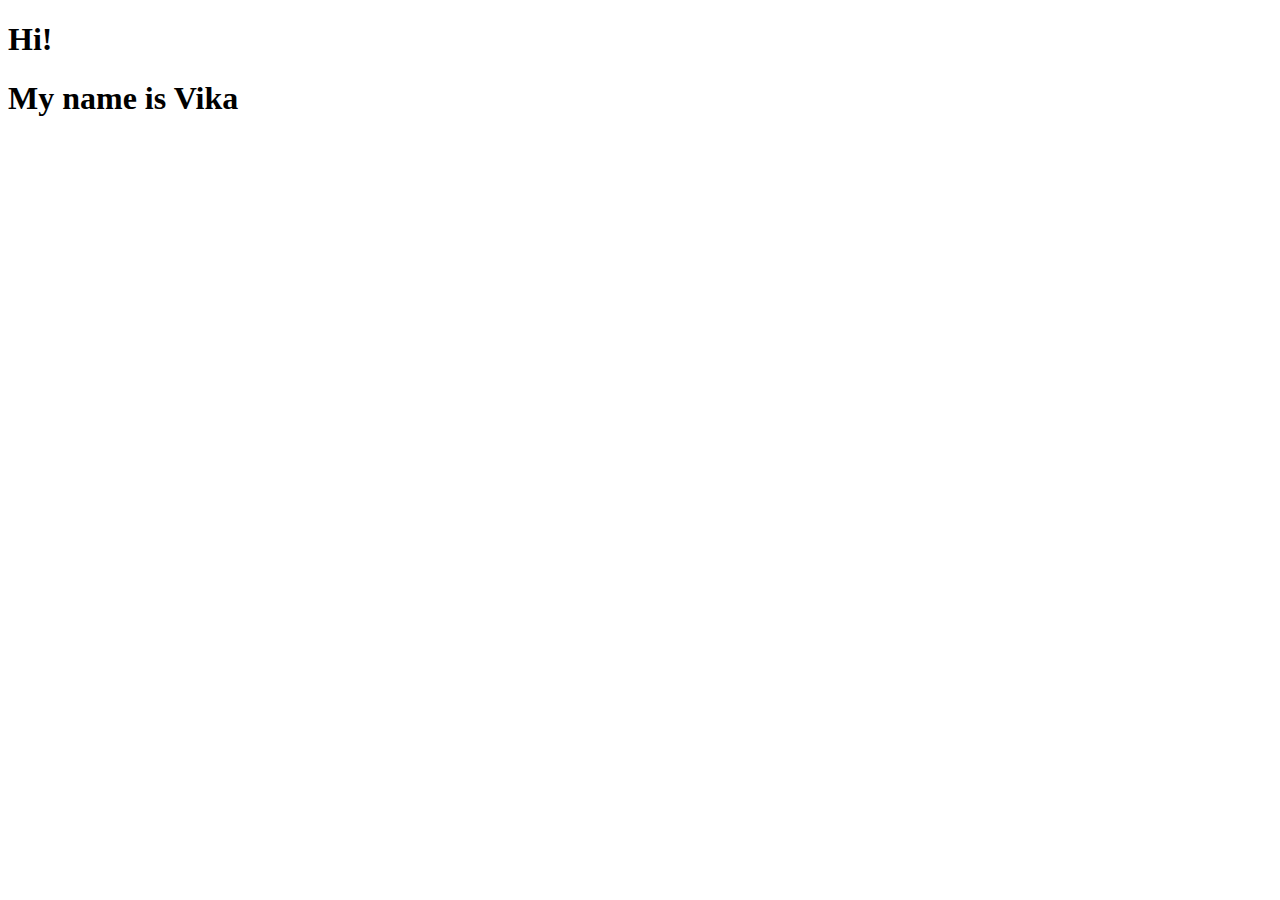
==== lab1/index.html @ 90a986bf "asza" ====
<!DOCTYPE html>
<html lang="en">

<head>
    <meta charset="UTF-8">
    <meta name="viewport" content="width=device-width, initial-scale=1.0">
    <title>coffee shop</title>
</head>

<body>
    <header>
        <h1>Hi!</h1>
        <h1>My name is Vika</h1>
    </header>
</body>

</html>
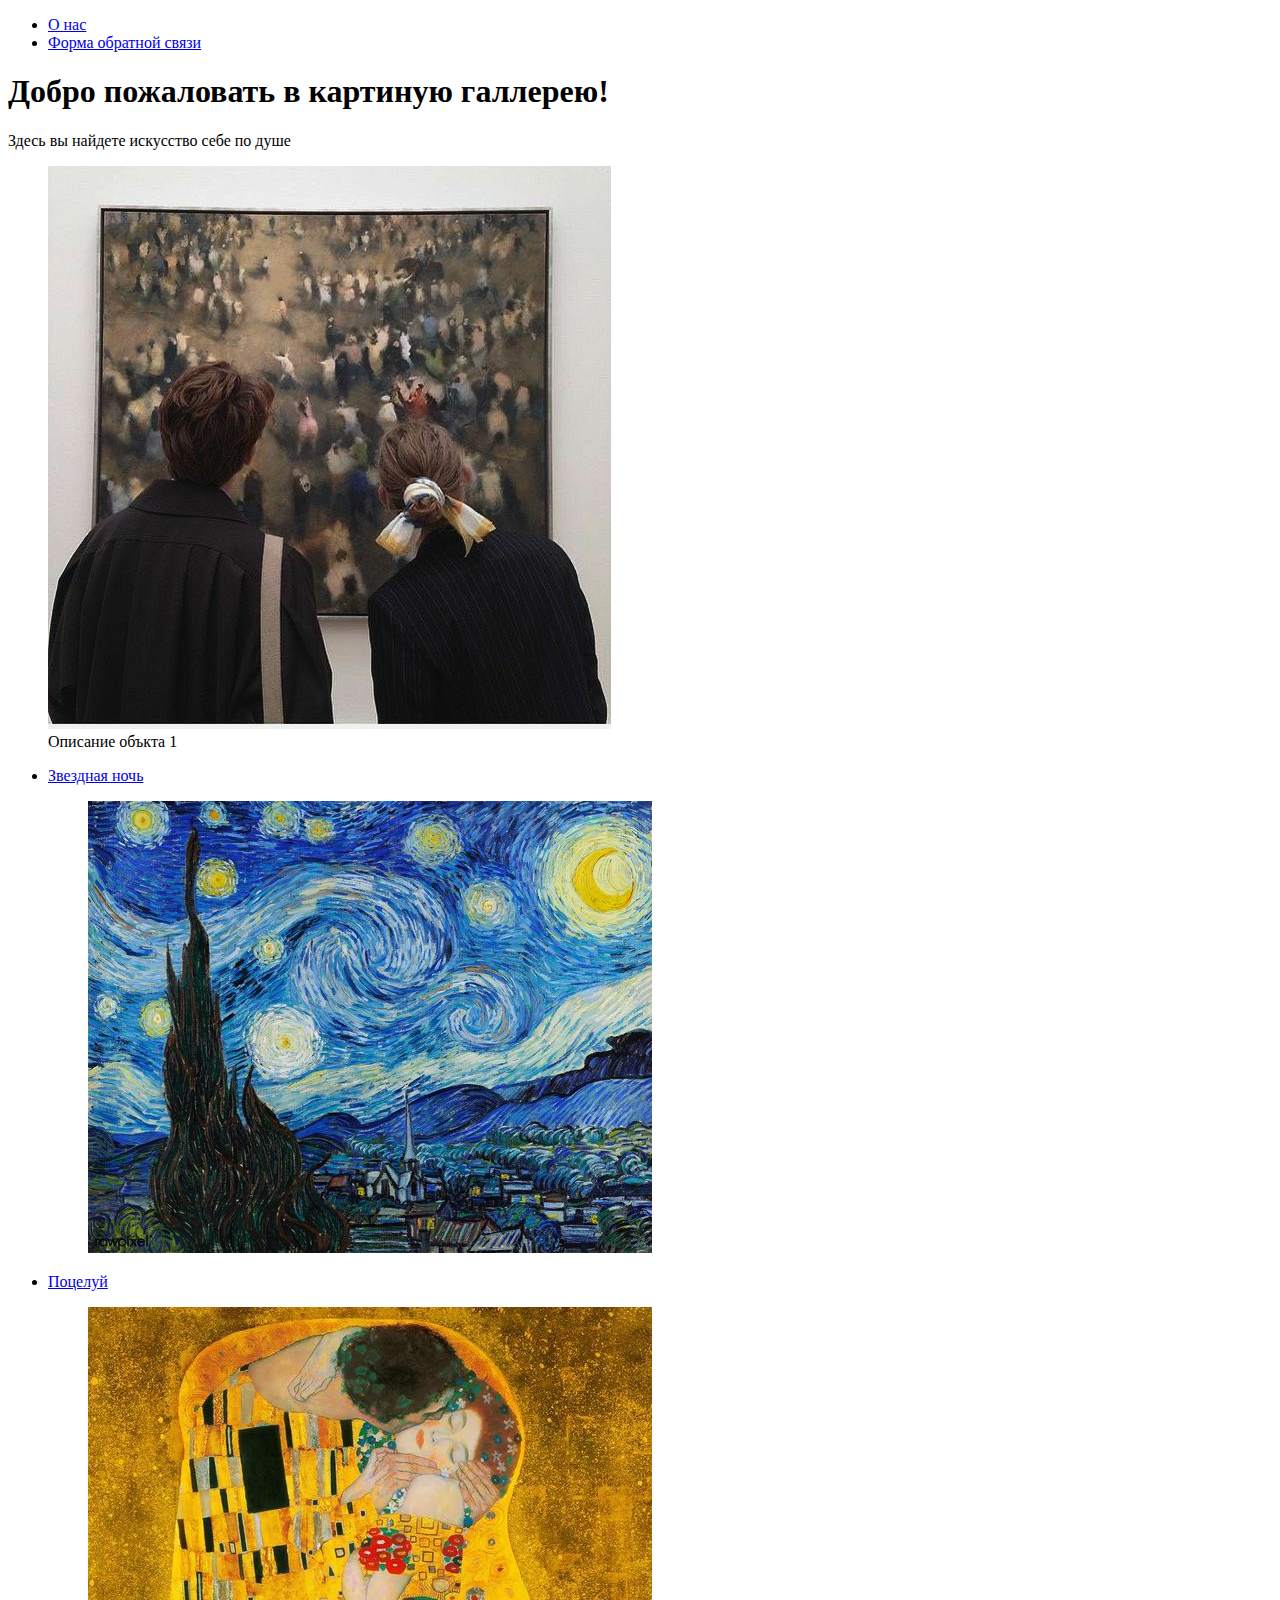
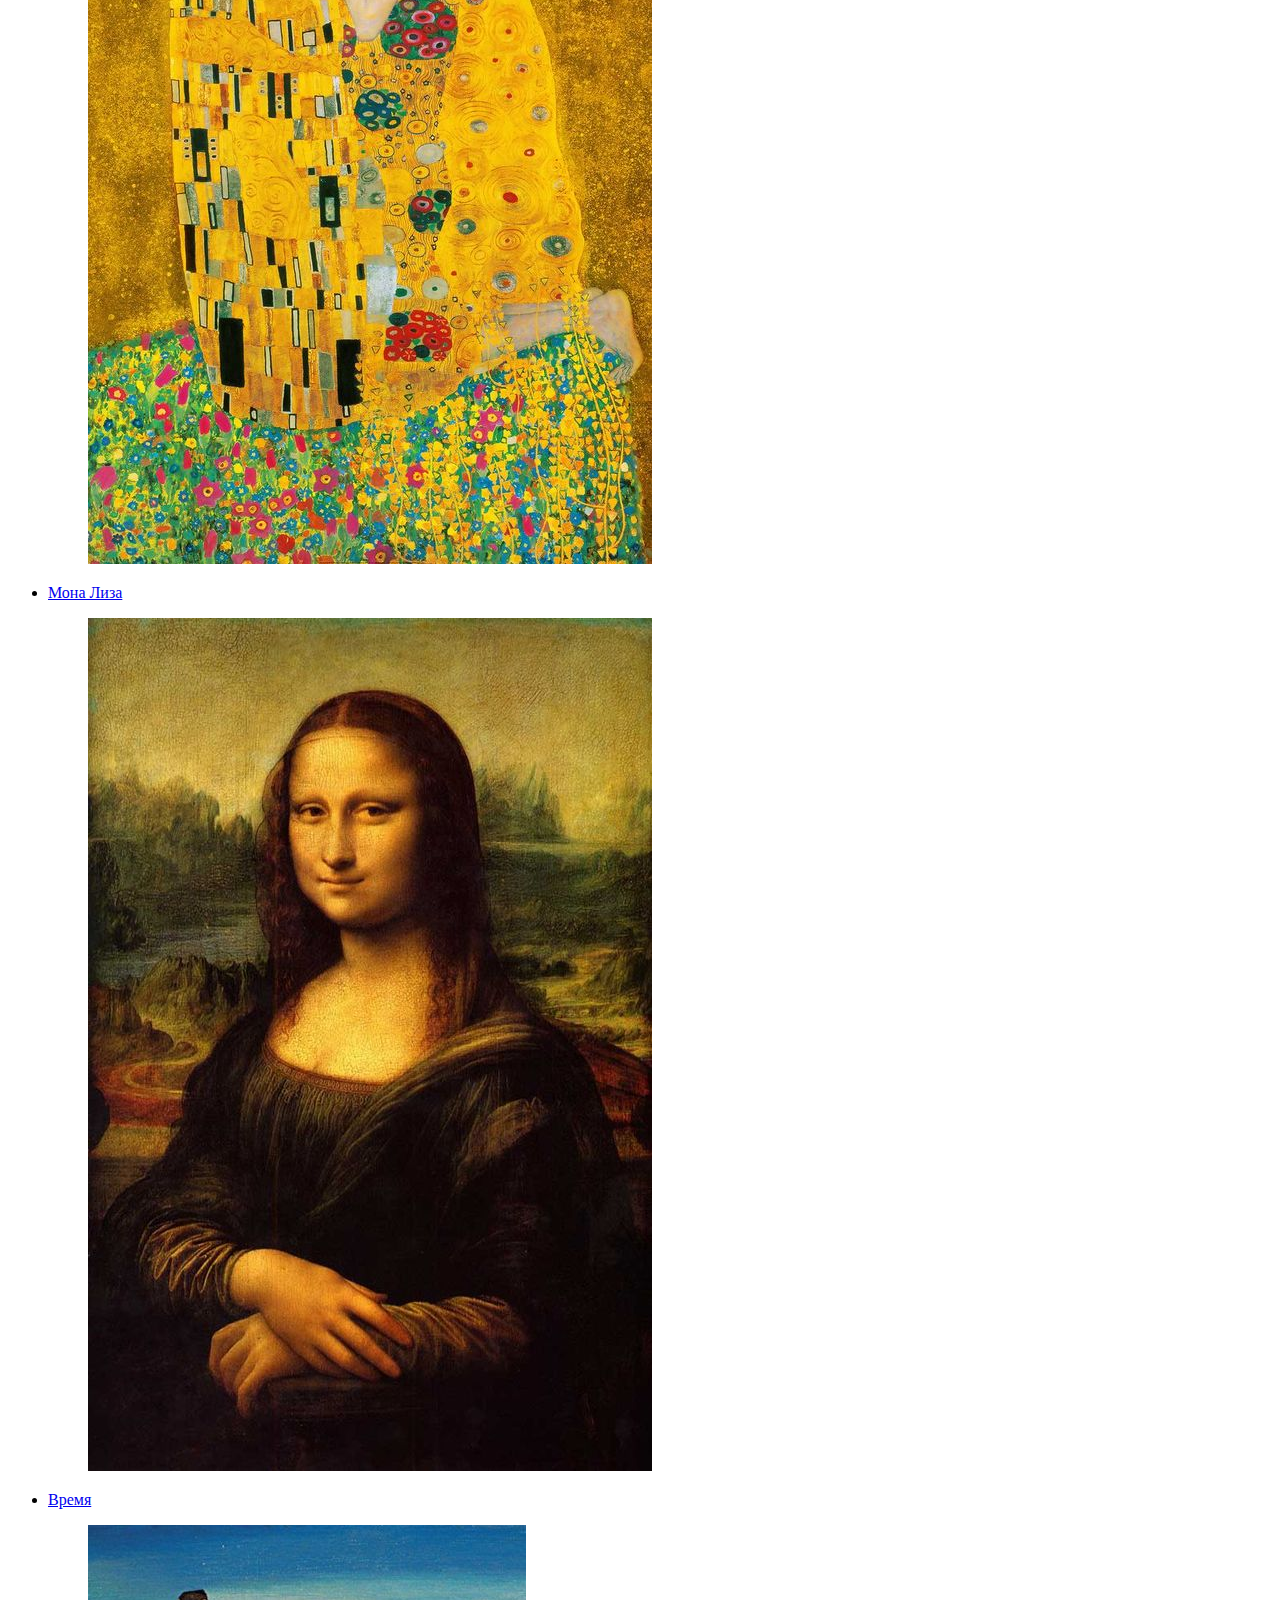
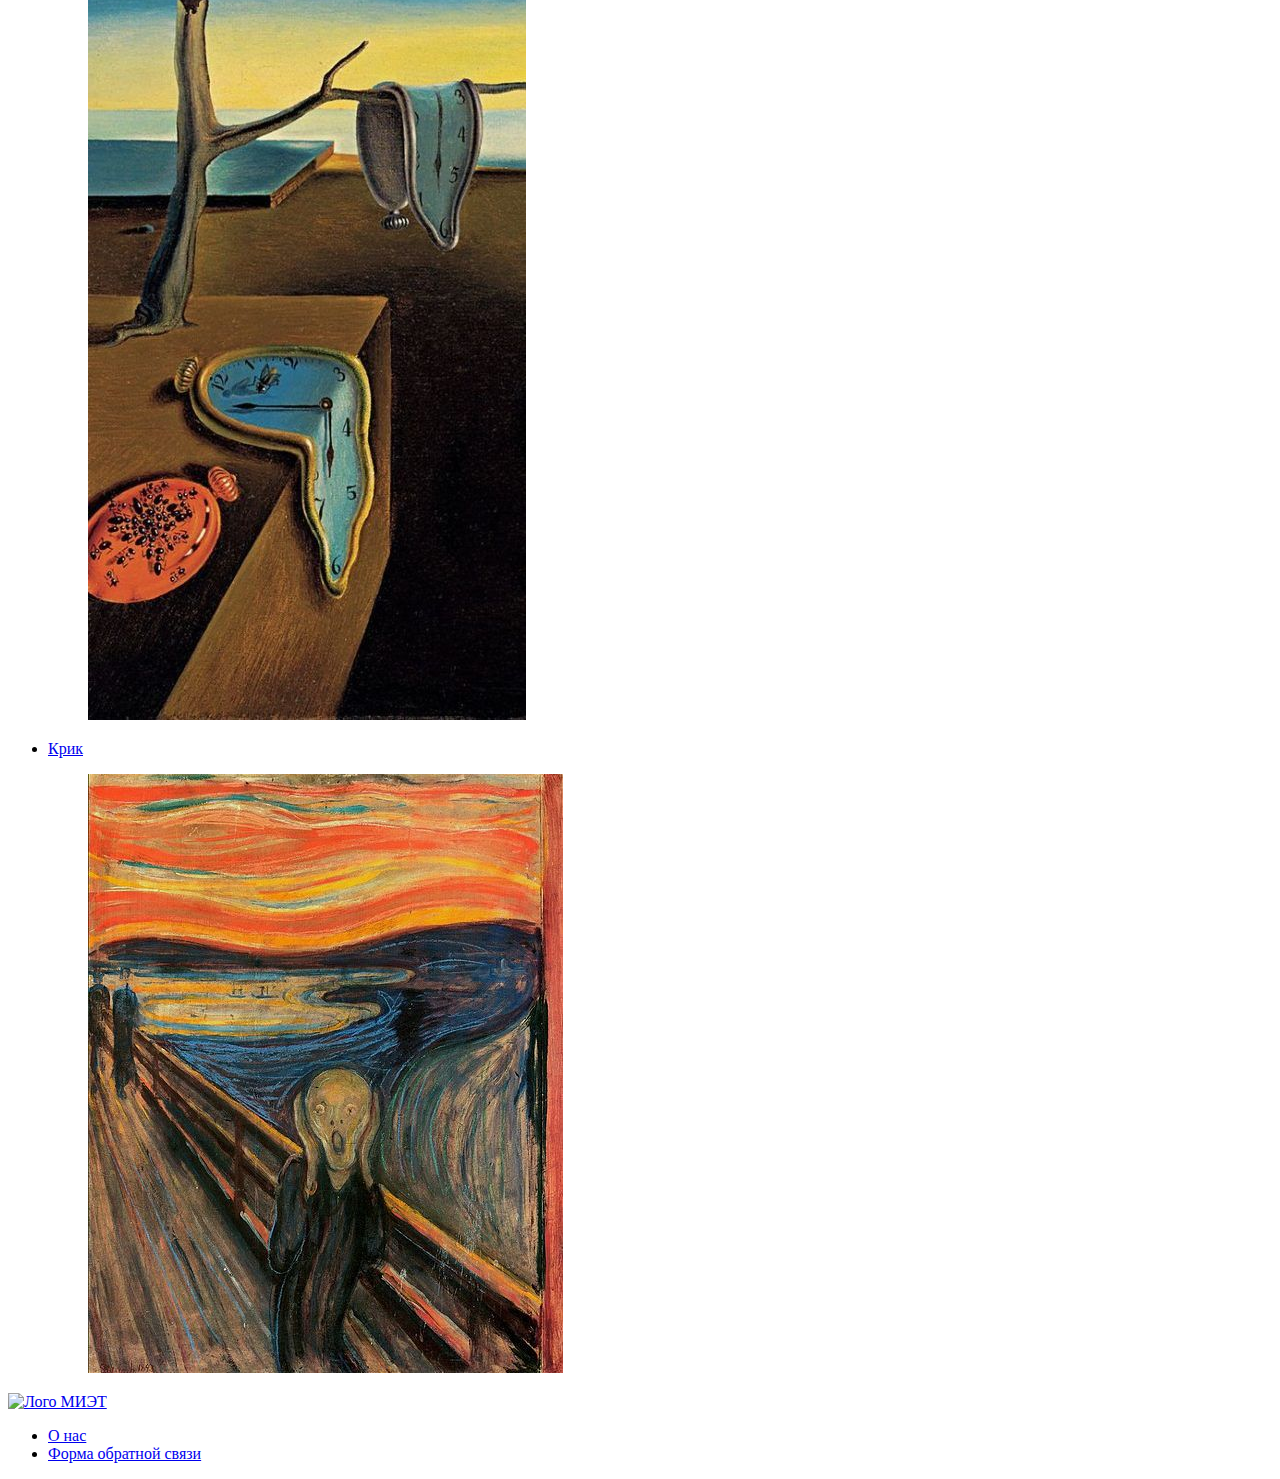
==== commit db67cf80: "sdelala" ====
--- a/lab1/index.html
+++ b/lab1/index.html
@@ -1,16 +1,59 @@
 <!DOCTYPE html>
-<html lang="en">
-
+<html lang="ru">
 <head>
     <meta charset="UTF-8">
     <meta name="viewport" content="width=device-width, initial-scale=1.0">
-    <title>coffee shop</title>
+    <title>gallery</title>
+<link rel="stylesheet" href="styles.css" />
 </head>
 
 <body>
     <header>
-        <h1>Hi!</h1>
-        <h1>My name is Vika</h1>
+<a href="index.html"
+<img src="logo.png" alt="Логотип сайта"/>
+    </a>
+<nav>
+    <ul>
+        <li><a href="about.html">О нас</a></li>
+        <li><a href="form.html">Форма обратной связи</a></li>
+        </ul>
+</nav>
+    </header>
+    <main>
+        <h1>Добро пожаловать в картиную галлерею!</h1>
+        <p>Здесь вы найдете искусство себе по душе</p>
+        <figure>
+            <img src="g.jpg" alt="Объект 1"/>
+            <figcaption>Описание объкта 1</figcaption>
+        </figure>
+        <nav>
+            <ul>
+                <li>
+                    <a href="pic1.html">Звездная ночь</a>
+                </li>
+                <figure><img src="1.jpg" alt="Объект 2"/></figure>
+                <li><a href="pic2.html">Поцелуй</a></li>
+                <figure><img src="2.jpg" alt="Объект 3"/></figure>
+                <li><a href="pic3.html">Мона Лиза</a></li>
+                <figure><img src="3.jpg" alt="Объект 3"/></figure>
+                <li><a href="pic4.html">Время</a></li>
+                <figure><img src="4.jpg" alt="Объект 4"/></figure>
+                <li><a href="pic5.html">Крик</a></li>
+                <figure><img src="5.jpg" alt="Объект 5"/></figure>
+            </ul>
+        </nav>
+    </main>
+    <footer>
+        <a href="https://miet.ru/" target="_blank">
+            <img src="miet_logo.png" alt="Лого МИЭТ"/>
+        </a>
+        <nav>
+            <ul>
+                <li><a href="about.html">О нас</a></li>
+                <li><a href="form.html">Форма обратной связи</a></li>
+            </ul>
+        </nav>
+    </footer>
     </header>
 </body>
 
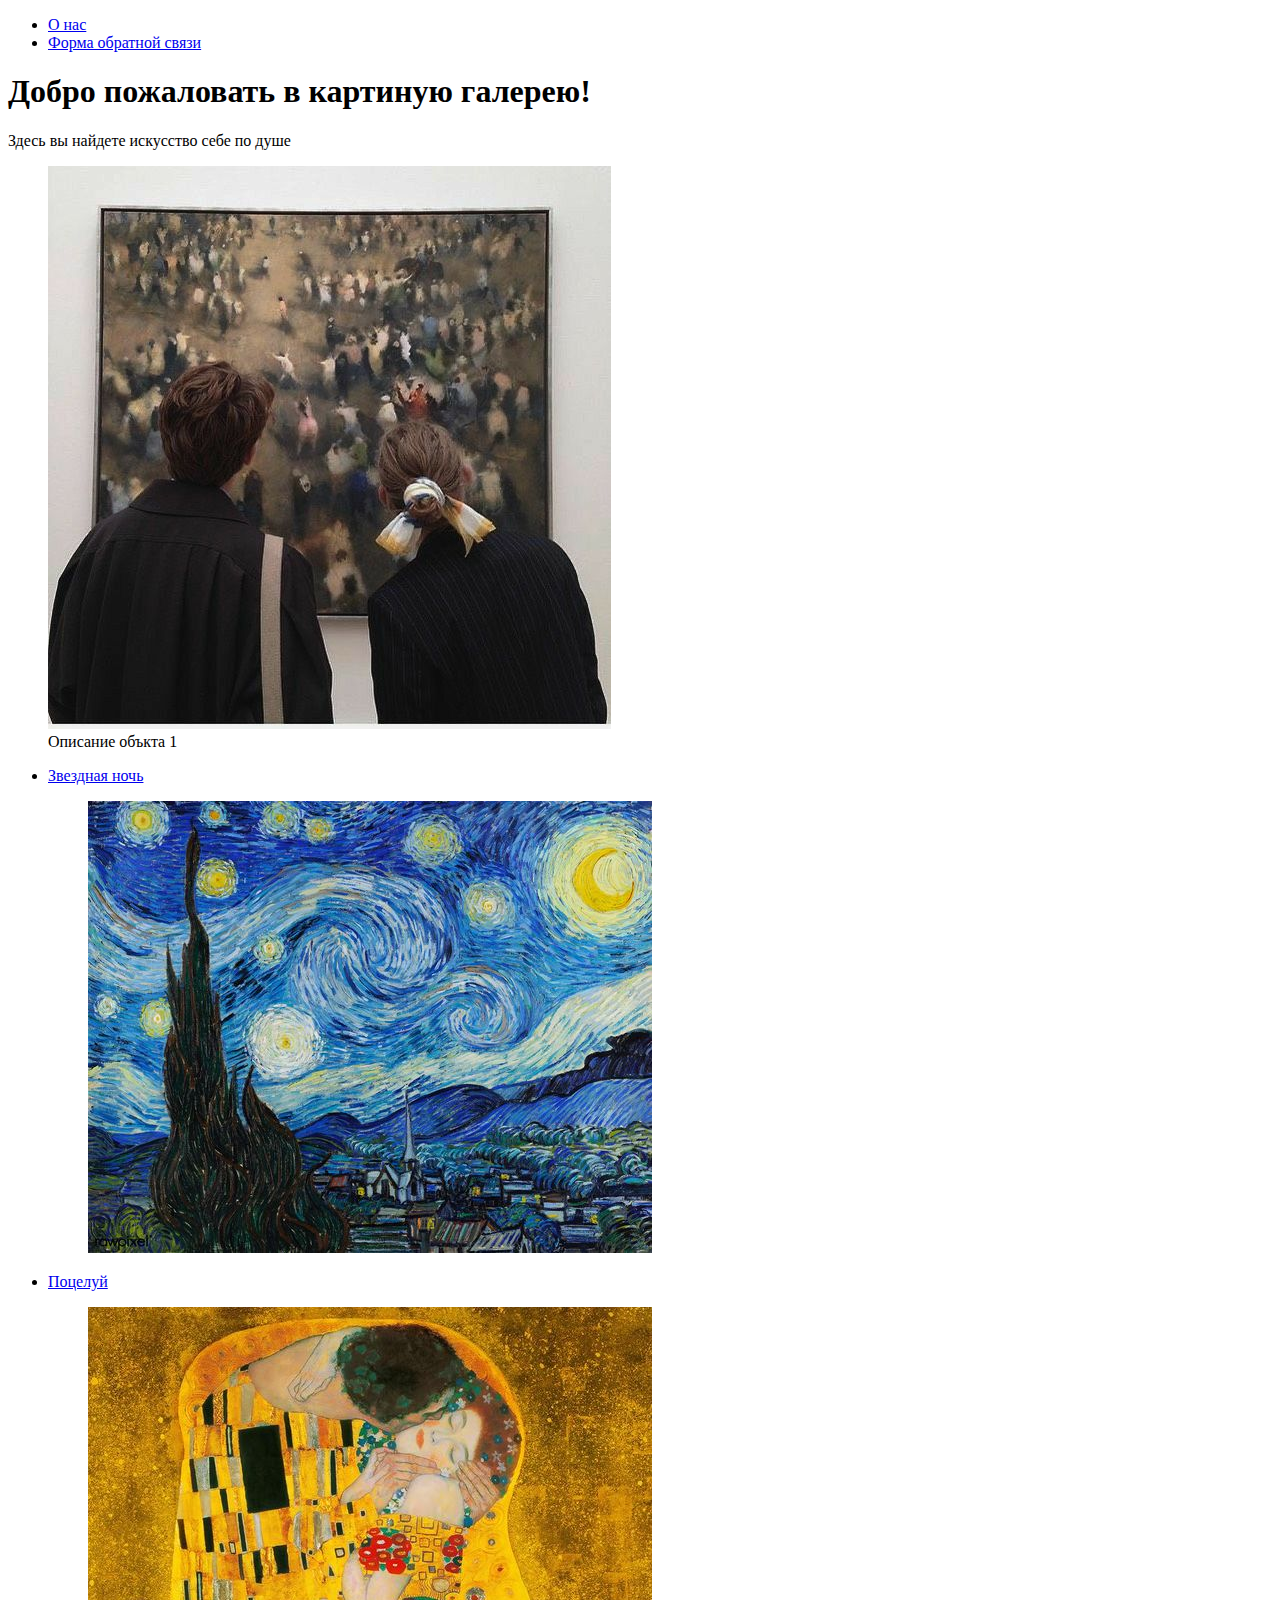
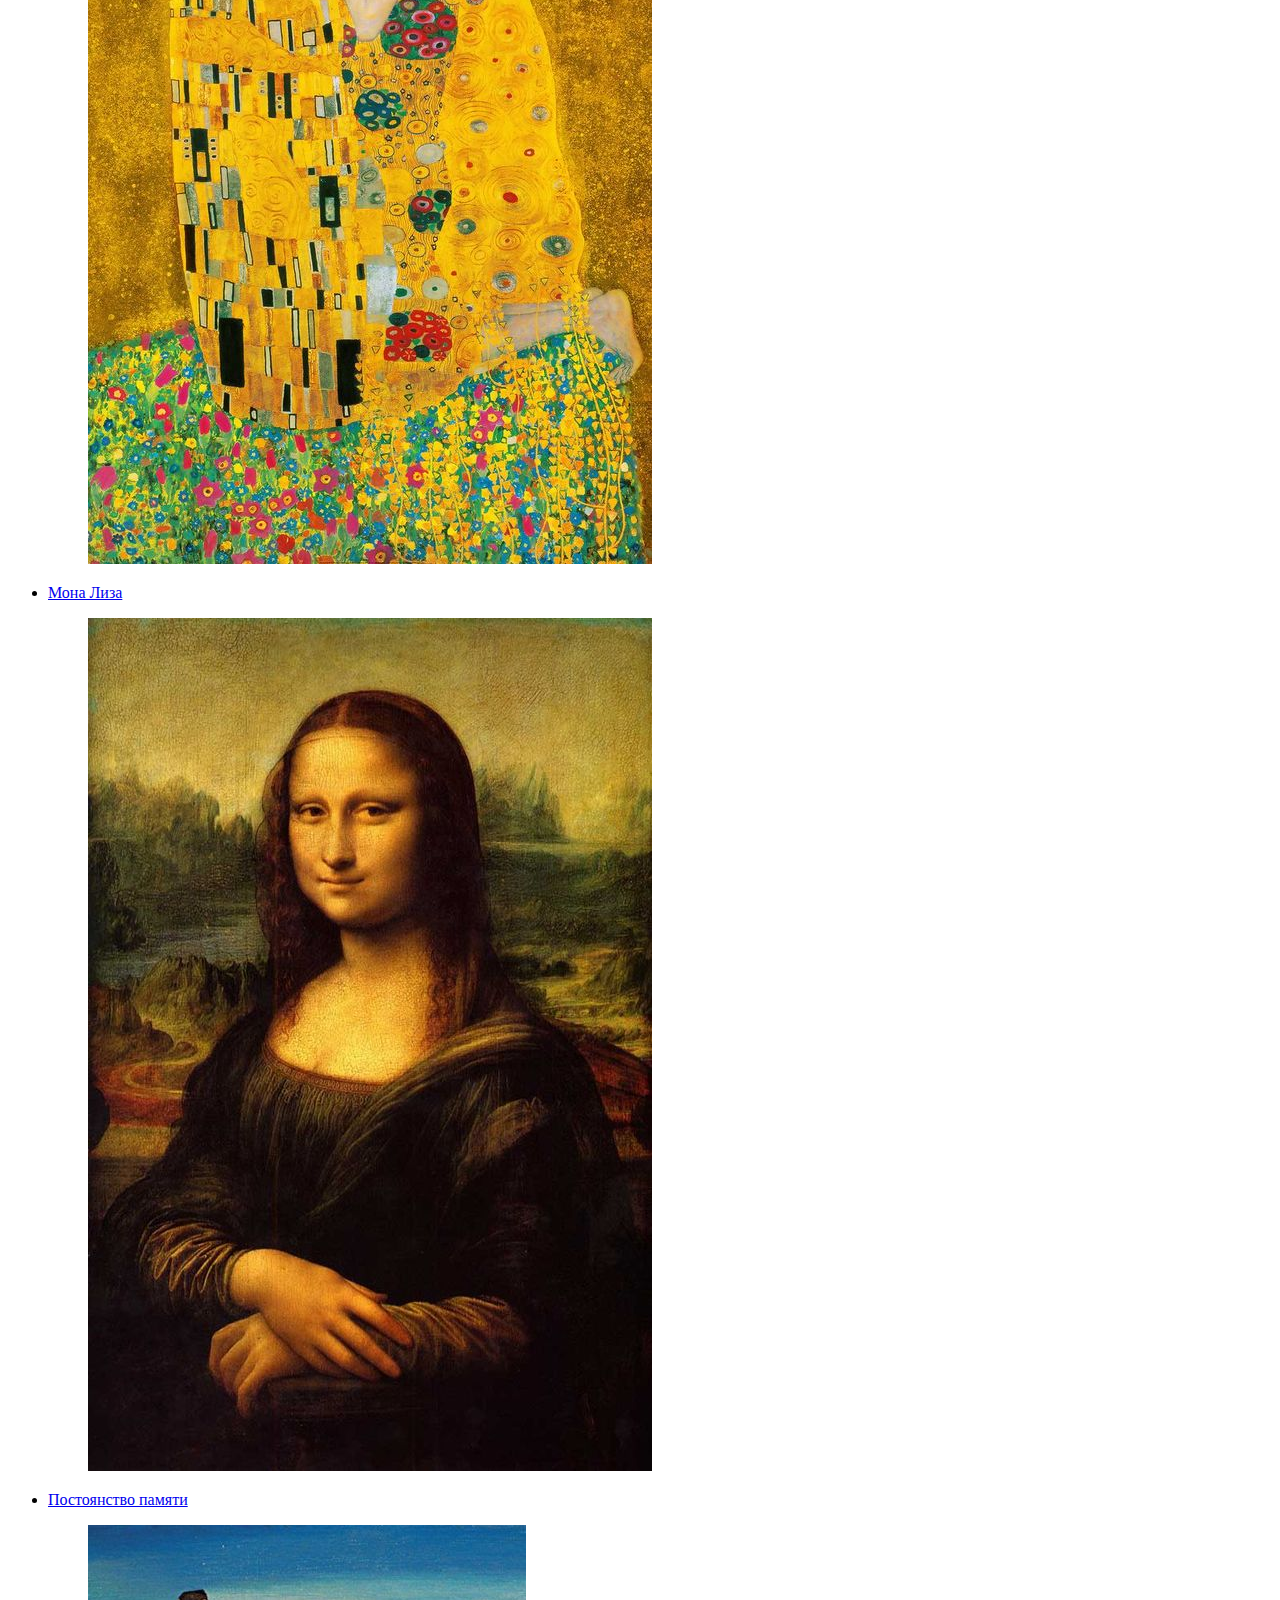
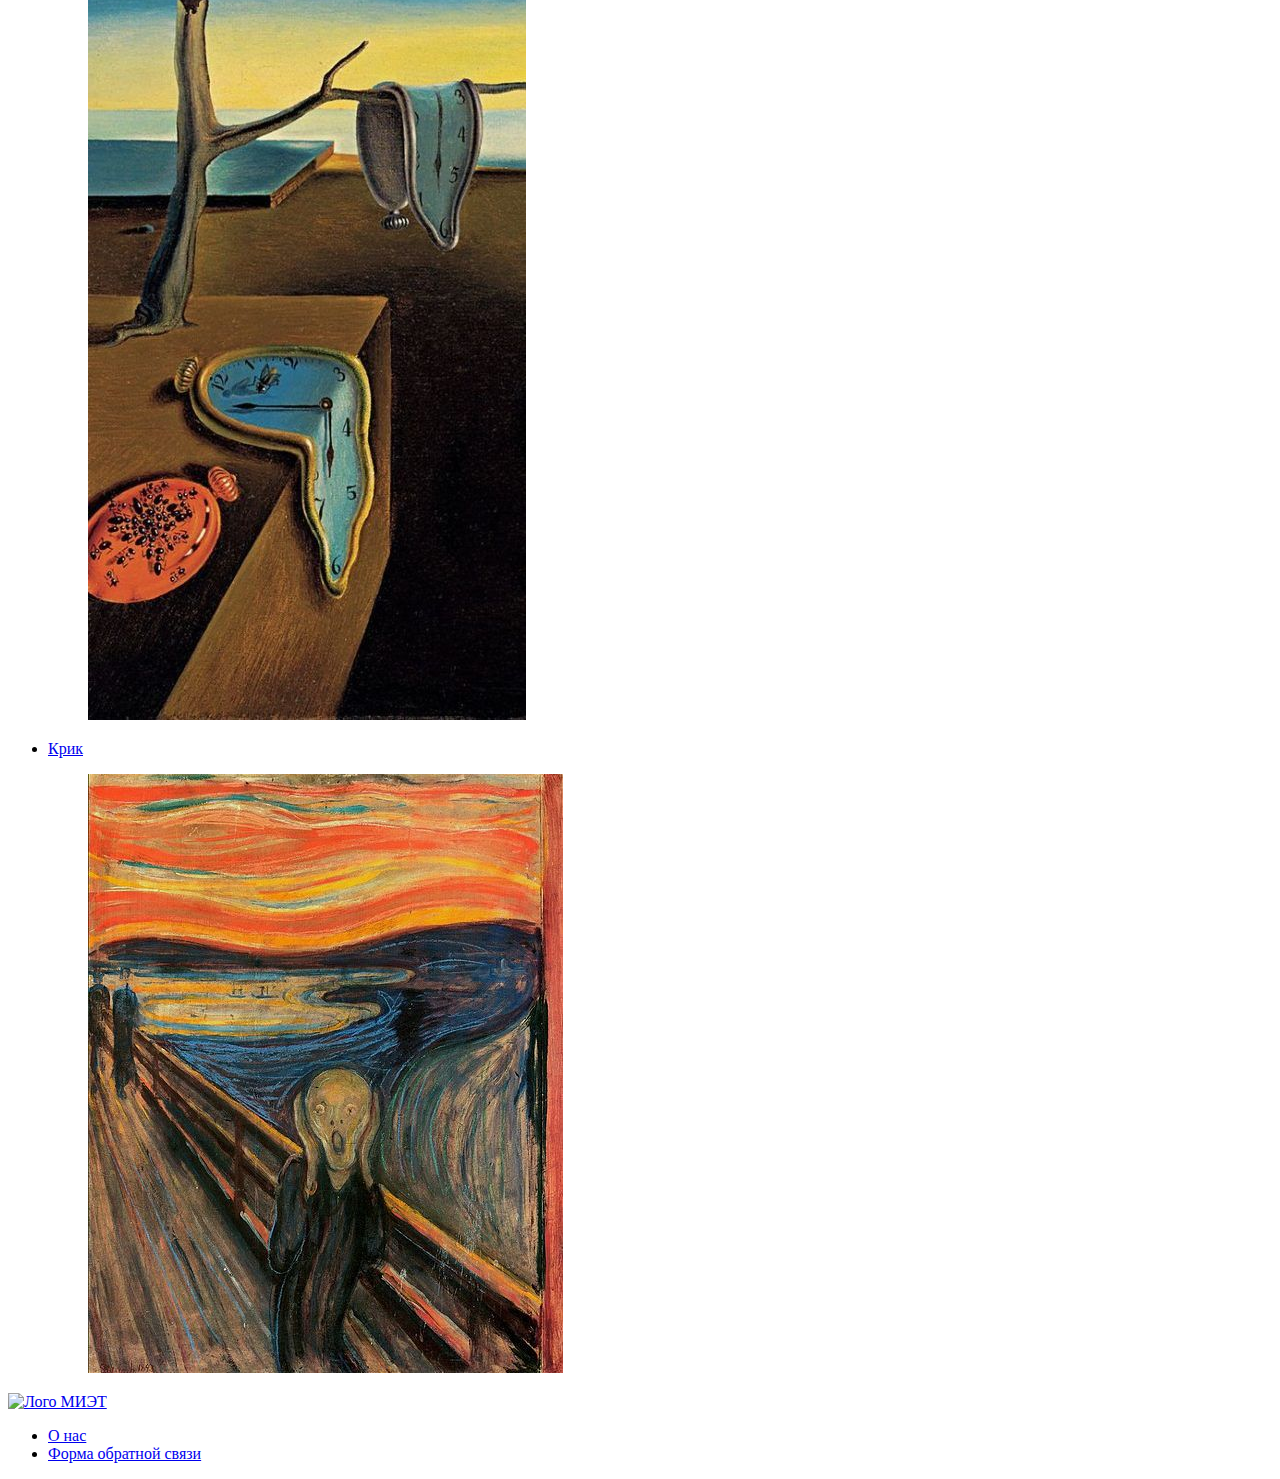
==== commit c7c731eb: "1laba" ====
--- a/lab1/index.html
+++ b/lab1/index.html
@@ -20,7 +20,7 @@
 </nav>
     </header>
     <main>
-        <h1>Добро пожаловать в картиную галлерею!</h1>
+        <h1>Добро пожаловать в картиную галерею!</h1>
         <p>Здесь вы найдете искусство себе по душе</p>
         <figure>
             <img src="g.jpg" alt="Объект 1"/>
@@ -36,7 +36,7 @@
                 <figure><img src="2.jpg" alt="Объект 3"/></figure>
                 <li><a href="pic3.html">Мона Лиза</a></li>
                 <figure><img src="3.jpg" alt="Объект 3"/></figure>
-                <li><a href="pic4.html">Время</a></li>
+                <li><a href="pic4.html">Постоянство памяти</a></li>
                 <figure><img src="4.jpg" alt="Объект 4"/></figure>
                 <li><a href="pic5.html">Крик</a></li>
                 <figure><img src="5.jpg" alt="Объект 5"/></figure>
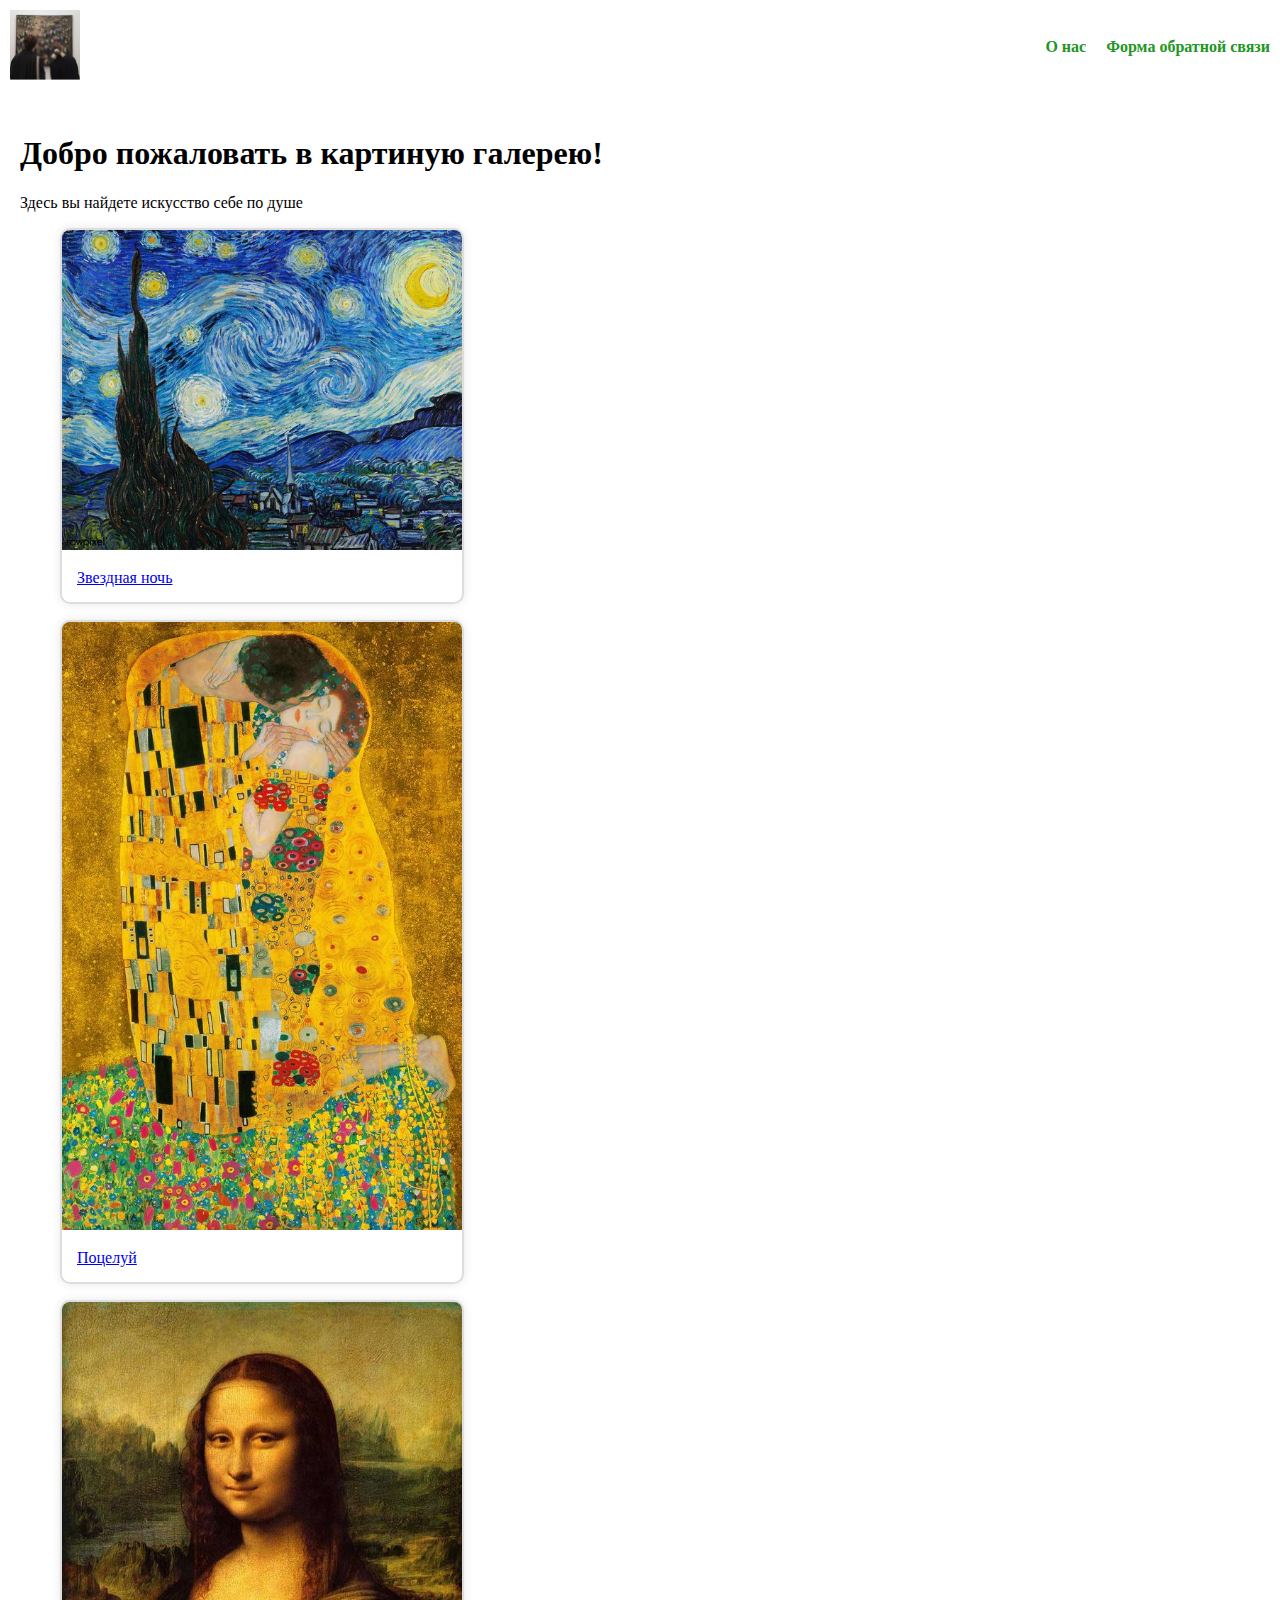
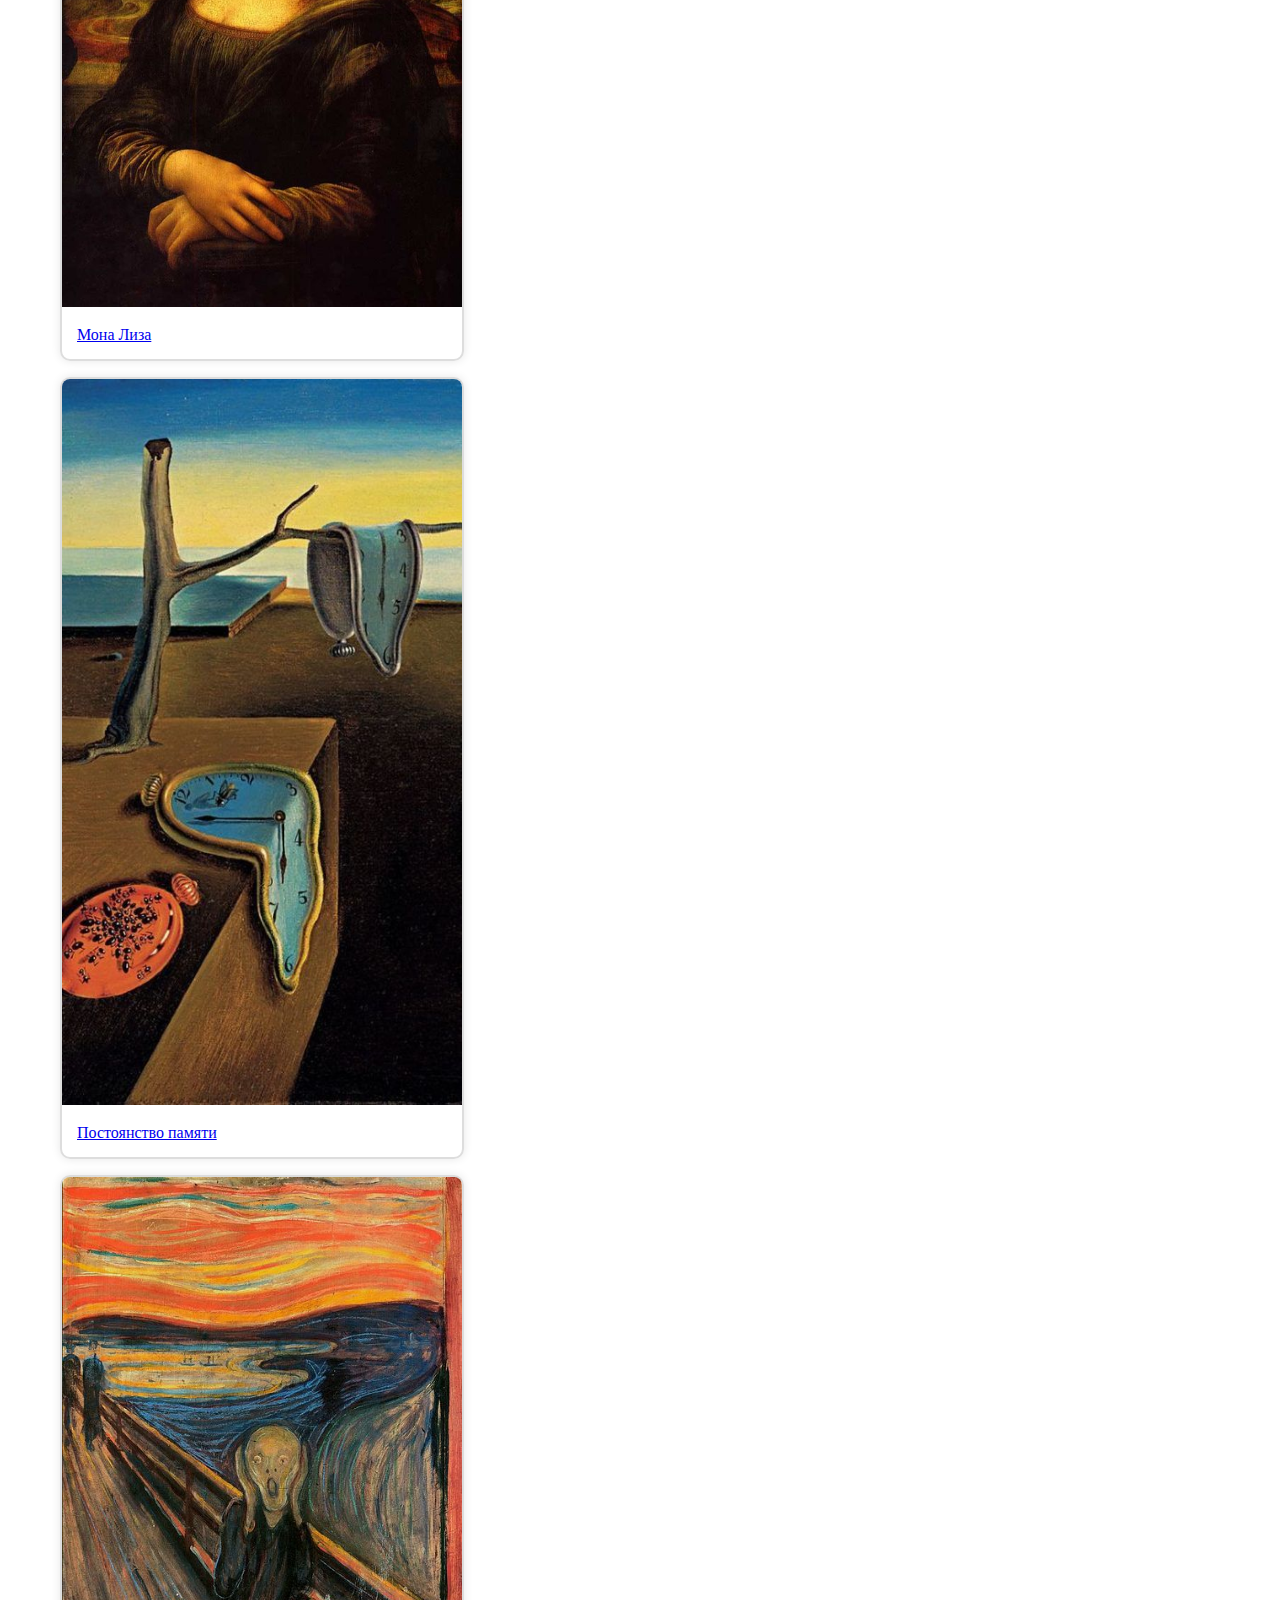
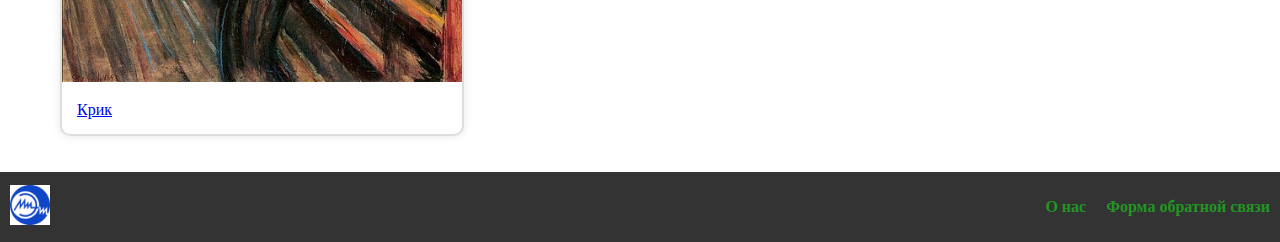
==== commit db988bd5: "labs" ====
--- a/lab1/index.html
+++ b/lab1/index.html
@@ -4,13 +4,16 @@
     <meta charset="UTF-8">
     <meta name="viewport" content="width=device-width, initial-scale=1.0">
     <title>gallery</title>
-<link rel="stylesheet" href="styles.css" />
+<link rel="stylesheet" href="style.css" />
+
 </head>
 
 <body>
     <header>
-<a href="index.html"
-<img src="logo.png" alt="Логотип сайта"/>
+<a href="index.html" target="_blank"> 
+    <img src="g.jpg" width="70" height="70">
+</a>
+
     </a>
 <nav>
     <ul>
@@ -22,39 +25,59 @@
     <main>
         <h1>Добро пожаловать в картиную галерею!</h1>
         <p>Здесь вы найдете искусство себе по душе</p>
-        <figure>
-            <img src="g.jpg" alt="Объект 1"/>
-            <figcaption>Описание объкта 1</figcaption>
-        </figure>
-        <nav>
-            <ul>
-                <li>
-                    <a href="pic1.html">Звездная ночь</a>
-                </li>
-                <figure><img src="1.jpg" alt="Объект 2"/></figure>
-                <li><a href="pic2.html">Поцелуй</a></li>
-                <figure><img src="2.jpg" alt="Объект 3"/></figure>
-                <li><a href="pic3.html">Мона Лиза</a></li>
-                <figure><img src="3.jpg" alt="Объект 3"/></figure>
-                <li><a href="pic4.html">Постоянство памяти</a></li>
-                <figure><img src="4.jpg" alt="Объект 4"/></figure>
-                <li><a href="pic5.html">Крик</a></li>
-                <figure><img src="5.jpg" alt="Объект 5"/></figure>
-            </ul>
-        </nav>
+        <div class="pics"> 
+
+        </div>
+        <figure class="card">
+        
+            <img src="1.jpg" width="120" height="160" alt="Картина 1" />
+            <figcaption>
+              <a href="pic1.html" class="card__pic"
+                >Звездная ночь</a
+              >
+            </figcaption>
+          </figure>
+          <figure class="card">
+            <img src="2.jpg" width="120" height="160" alt="Картина 2" />
+            <figcaption>
+              <a href="pic2.html" class="card__pic">Поцелуй</a>
+            </figcaption>
+          </figure>
+          <figure class="card">
+            <img src="3.jpg" width="120" height="160" alt="Картина 3" />
+            <figcaption>
+              <a href="pic3.html" class="card__pic">Мона Лиза</a>
+            </figcaption>
+          </figure>
+        </div>
+        <div>
+          <figure class="card">
+            <img src="4.jpg" width="120" height="160" alt="Картина 4" />
+            <figcaption>
+              <a href="pic4.html" class="card__pic">Постоянство памяти</a>
+            </figcaption>
+          </figure>
+          <figure class="card">
+            <img src="5.jpg" width="120" height="160" alt="Картина 5" />
+            <figcaption>
+              <a href="pic5.html" class="card__pic">Крик</a>
+            </figcaption>
+          </figure>
+        
+        </div>
+      </div>
     </main>
+
     <footer>
-        <a href="https://miet.ru/" target="_blank">
-            <img src="miet_logo.png" alt="Лого МИЭТ"/>
-        </a>
-        <nav>
-            <ul>
-                <li><a href="about.html">О нас</a></li>
-                <li><a href="form.html">Форма обратной связи</a></li>
-            </ul>
-        </nav>
+      <a href="https://miet.ru/" target="_blank">
+        <img src="miet.jpg"width="40" height="40"  />
+      </a>
+      <nav>
+        <ul>
+          <li><a href="about.html">О нас</a></li>
+          <li><a href="form.html">Форма обратной связи</a></li>
+        </ul>
+      </nav>
     </footer>
-    </header>
-</body>
-
-</html>+  </body>
+</html>
--- a/lab1/style.css
+++ b/lab1/style.css
@@ -0,0 +1,129 @@
+body {
+    font-family: 'Times New Roman', sans-serif;
+    margin: 0;
+    padding: 0;
+  }
+  
+  header {
+    display: flex;
+    justify-content: space-between;
+    align-items: center;
+    background-color: rgb(208, 235, 246)333;
+    color: rgb(50, 214, 47);
+    padding: 10px;
+  }
+  
+  nav ul {
+    display: flex;
+    gap: 20px;
+    list-style-type: none;
+  }
+  
+  nav a {
+    text-decoration: none;
+    color: rgb(34, 149, 36);
+    font-weight: bold;
+    transition: color 0.3s ease-in-out;
+  }
+  
+  nav a:hover {
+    color: #d48c34;
+  }
+  
+  main {
+    gap: 40px;
+    padding: 20px;
+  }
+  
+  .books {
+    display: flex;
+  }
+  
+  .card {
+    min-width: 300px;
+    max-width: 400px;
+    border: 2px solid #ddd;
+    border-radius: 10px;
+    overflow: hidden;
+    box-shadow: 0 0 10px rgba(0, 0, 0, 0.1);
+    transition: transform 0.3s ease-in-out;
+  }
+  .label_h1 {
+    font-size: 20px;
+  }
+  
+  .pay {
+    display: flex;
+  }
+  
+  .card__book {
+    text-decoration: none;
+    color: black;
+  }
+  .card__book:hover {
+    color: #ffcc00;
+  }
+  
+  .card:hover {
+    transform: scale(1.05);
+  }
+  
+  .card img {
+    width: 100%;
+    height: auto;
+  }
+  
+  .card figcaption {
+    padding: 15px;
+  }
+  
+  footer {
+    display: flex;
+    justify-content: space-between;
+    align-items: center;
+    background-color: #333;
+    color: white;
+    padding: 10px;
+  }
+  
+  form {
+    display: flex;
+    flex-direction: column;
+    padding-top: 100px;
+    max-width: 400px;
+    margin: auto;
+  }
+  
+  form label {
+    margin-bottom: 5px;
+    color: #333;
+  }
+  
+  form input,
+  form select {
+    margin-bottom: 10px;
+    padding: 8px;
+  }
+  
+  form button {
+    align-self: flex-end;
+    margin-top: 10px;
+    padding: 10px;
+    background-color: #333;
+    color: white;
+    border: none;
+    border-radius: 5px;
+    cursor: pointer;
+    transition: background-color 0.3s ease-in-out;
+  }
+  
+  form button:hover {
+    background-color: #2fff00;
+  }
+  
+  .book li a {
+    color: black;
+  }
+  
+  .book li a:hover {
+    color: #26ff00;}